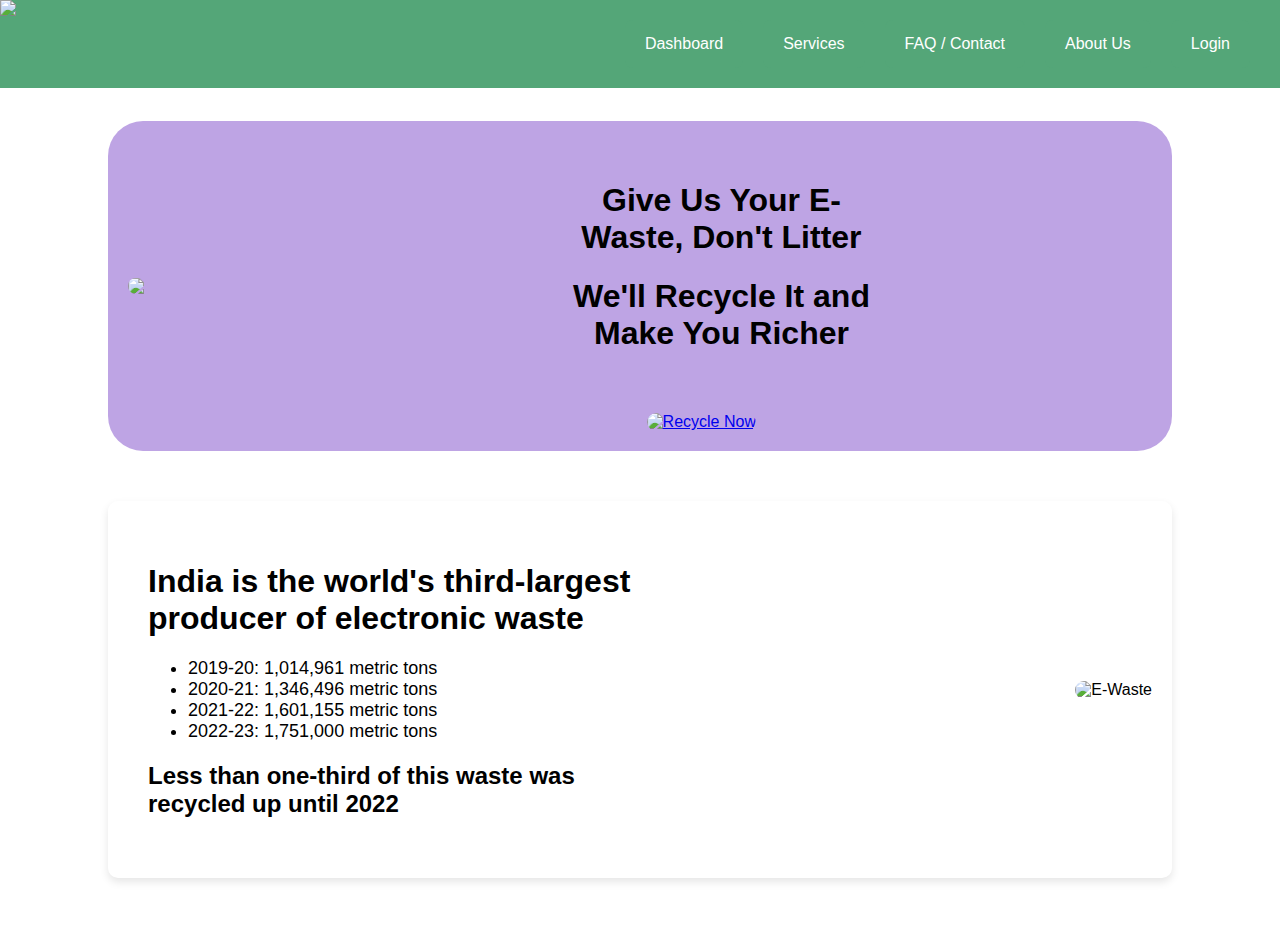
==== index.html @ eaea412e "Update and rename homepage.html to index.html" ====
<!DOCTYPE html>
<html>
    <head>
        <meta charset="UTF-8">
        <title>E-Waste Hub</title>
        <link rel="stylesheet" href="./basic_css.css">
        <link rel="stylesheet" href="./homepage.css">
    </head>
    <body>
        <div class="navbar" style="display: flex;">
            <div class="logo">
                <a href="./homepage.html"><img src="./assets/images/logo2.png" style="height: 70px; width: auto;"></a>
            </div>
            <div class="shortcuts">
                <a href="./dashboard.html">Dashboard</a>
            </div>
            <div class="shortcuts">
                <a href="./services.html">Services</a>
            </div>
            <div class="shortcuts">
                <a href="./FAQ.html">FAQ / Contact</a>
            </div>
            <div class="shortcuts">
                <a href="./aboutus.html">About Us</a>
            </div>
            <div class="shortcuts">
                <a href="./login.html">Login</a>
            </div>
        </div>
        <br>

        <div class="CTA">
            <img src="./assets/images/CTAP.png">
            <div style="display: flex; flex-direction: column;">
                <div class="CTAContent">
                    <h1>Give Us Your E-Waste, Don't Litter</h1>
                    <h1>We'll Recycle It and Make You Richer</h1>
                </div>
                <div class="CTAbutton">
                    <a href="./services.html">
                        <img src="./assets/images/ctab.png" alt="Recycle Now">
                    </a>
                </div>
            </div>
        </div>
        
        <div class="graphdiv">
            <div class="graphcontent">
                <h1>India is the world's third-largest producer of electronic waste</h1>
                <ul style="font-size: large;">
                    <li>2019-20: 1,014,961 metric tons</li>
                    <li>2020-21: 1,346,496 metric tons</li>
                    <li>2021-22: 1,601,155 metric tons</li>
                    <li>2022-23: 1,751,000 metric tons</li>
                </ul>
                <h2>Less than one-third of this waste was recycled up until 2022</h2>
            </div>
            <div class="graphgraph">
                <img src="./assets/images/graphgraph.png" alt="E-Waste">
            </div>
        </div>
        <br>

        

    </body>
</html>
---- basic_css.css ----
* {
  font-style: normal;
  font-family: Verdana, Geneva, Tahoma, sans-serif;
}

body {
    background-image: url("./assets/images/background.jpg");
    background-size: cover; 
    background-position: center; 
    background-attachment: fixed;
    margin: 0;
}

.navbar {
  display: flex; 
  justify-content: flex-end; 
  align-items: center;
  padding: 10px 20px;
  background-color: #54A678;
}

.shortcuts {
  background-color: #54A678;
  padding: 15px 20px;
  border-radius: 8px;
  margin: 10px;
  text-align: center;
  transition: 0.3s ease-in-out; 
}

.shortcuts:hover {
  background-color: #4B946B;
}

.shortcuts a {
  font-size: medium;
  font-weight: 500;
  text-decoration: none;
  color: white;
  display: inline-block; 
}

.shortcuts:hover a {
  color: black;
}

.logo {
  position: absolute;
  top: 0;
  left: 0;
}

.home-button {
    display: inline-block;  
    width: 45px;           
    height: 45px;           
    background: url('./assets/images/HomeButton.png') no-repeat center/cover;
    text-decoration: none; 
}
---- homepage.css ----
.CTA {
    background-color: #bea4e4;
    width: 80%;
    height: auto; 
    margin: 15px auto;
    border-radius: 35px;
    display: flex;
    flex-wrap: wrap; 
    align-items: center;
    justify-content: space-between;
    padding: 20px;
    overflow: hidden;
    max-width: 1200px; 
}

.CTA img {
    height: auto;
    max-width: 50%;
    border-radius: 35px 0 0 35px;
}

.CTAContent {
    flex-grow: 1;
    text-align: center;
    padding: 20px;
    max-width: 50%; 
}

.CTAbutton {
    margin-top: 20px;
    display: flex;
    justify-content: center;
    width: 100%;
    max-width: 300px; 
}

.CTAbutton a {
    display: inline-block;
    border-radius: 40px;
    overflow: hidden;
}

.CTAbutton img {
    width: 100%;
    max-width: 280px;
    height: auto;
    border-radius: 40px;
    display: block;
}

.CTAbutton:hover img {
    opacity: 0.7;
}


@media (max-width: 768px) {
    .CTA {
        flex-direction: column; 
        text-align: center;
    }

    .CTA img {
        max-width: 100%; 
        border-radius: 35px 35px 0 0;
    }

    .CTAContent {
        max-width: 100%;
    }

    .CTAbutton {
        max-width: 100%;
    }
}

.graphdiv{
    display: flex;
    align-items: center;
    justify-content: space-between;
    width: 80%;
    margin: 50px auto;
    background: #fff;
    padding: 20px;
    border-radius: 10px;
    box-shadow: 0 4px 8px rgba(0, 0, 0, 0.1);
}

.graphcontent {
    flex: 1;
    padding: 20px;
    text-align: left;
}

.graphgraph {
    flex: 1;
    display: flex;
    justify-content: flex-end;
}

.graphgraph img {
    max-width: 100%;
    height: auto;
    border-radius: 10px;
}

/* ✅ Make it responsive */
@media (max-width: 768px) {
    .graphdiv {
        flex-direction: column;
        text-align: center;
    }

    .graphgraph {
        justify-content: center;
        margin-top: 20px;
    }
}
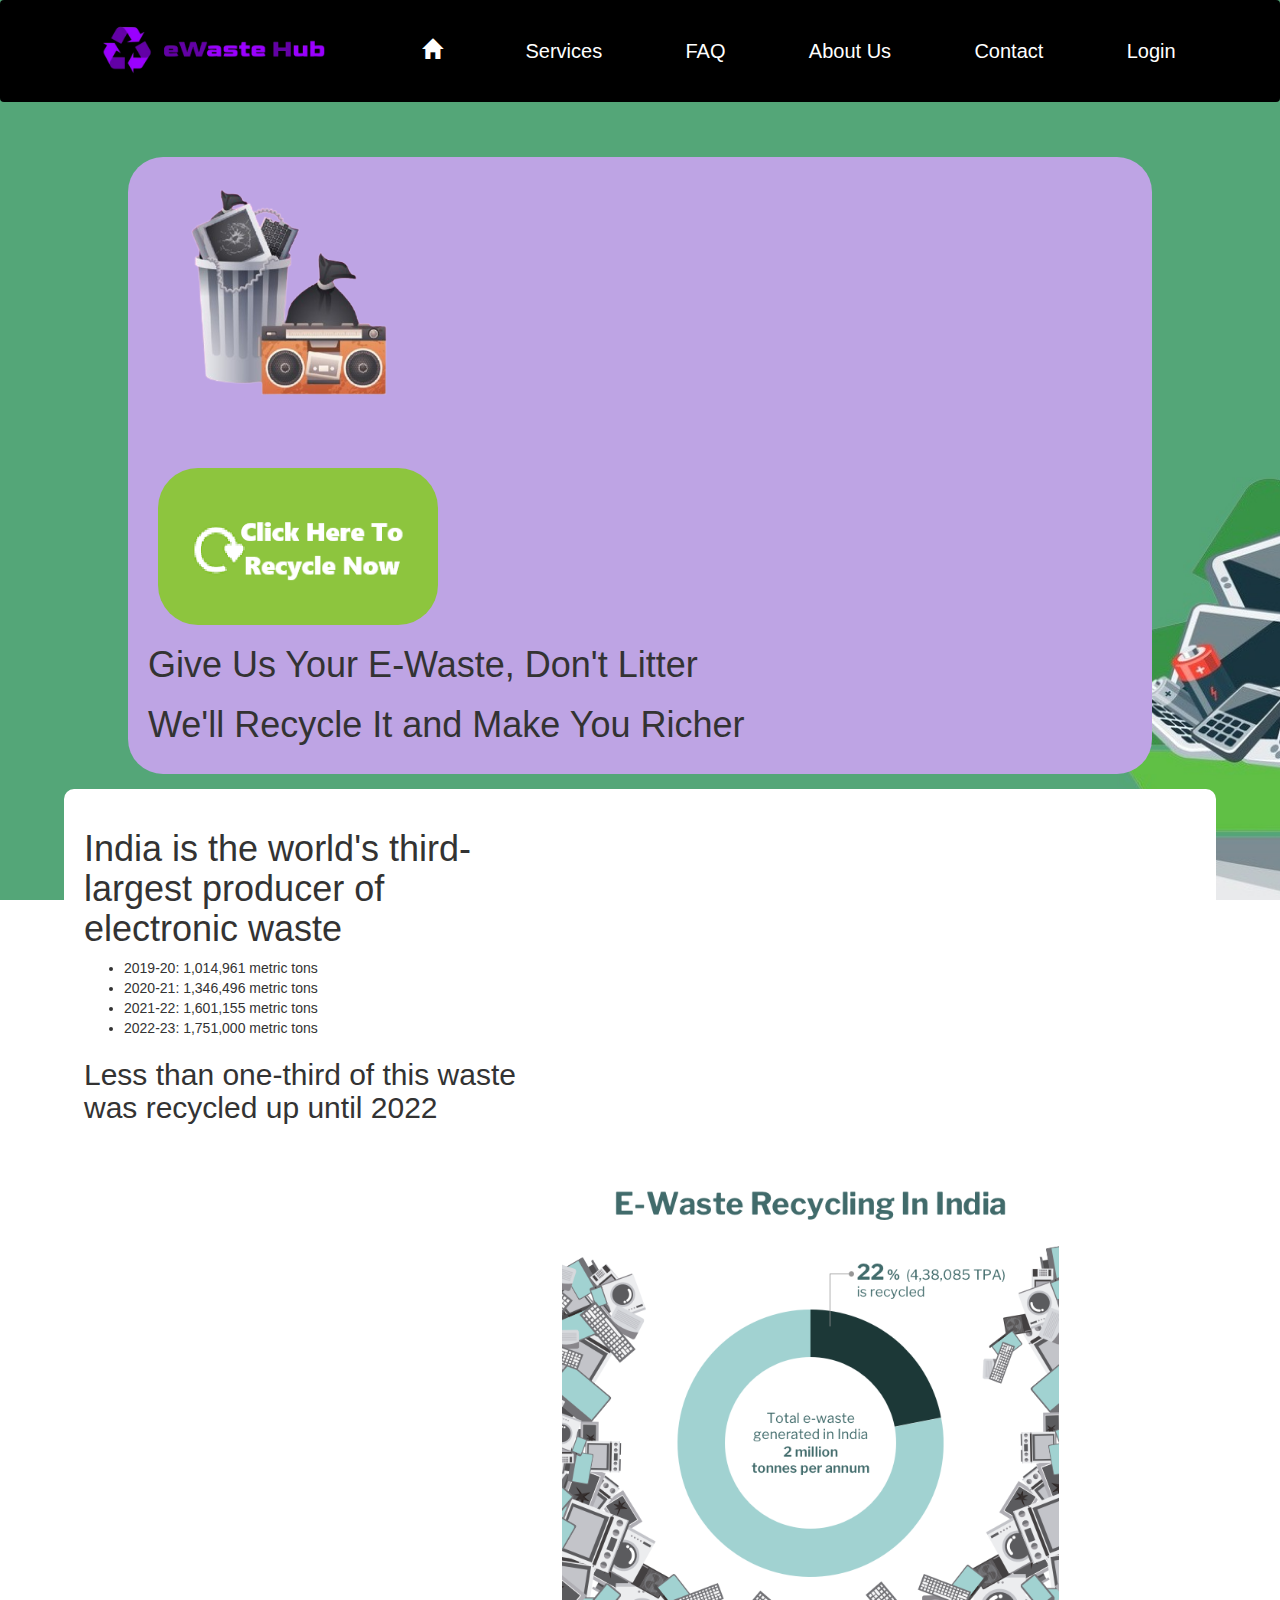
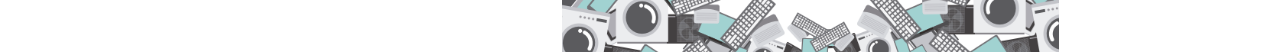
==== commit 97e6a773: "Add files via upload" ====
--- a/index.html
+++ b/index.html
@@ -2,66 +2,83 @@
 <html>
     <head>
         <meta charset="UTF-8">
-        <title>E-Waste Hub</title>
+        <title>About Us</title>
         <link rel="stylesheet" href="./basic_css.css">
         <link rel="stylesheet" href="./homepage.css">
+        <meta name="viewport" content="width=device-width, initial-scale=1">
+        <link rel="stylesheet" href="https://maxcdn.bootstrapcdn.com/bootstrap/3.3.6/css/bootstrap.min.css">
     </head>
     <body>
-        <div class="navbar" style="display: flex;">
+        <div class="navbar">
             <div class="logo">
-                <a href="./homepage.html"><img src="./assets/images/logo2.png" style="height: 70px; width: auto;"></a>
+                <a href="./index.html">
+                    <img src="./assets/images/logo2.png" alt="Logo">
+                </a>
             </div>
-            <div class="shortcuts">
-                <a href="./dashboard.html">Dashboard</a>
+            <div class="shortcuts" style="width: auto;"l>
+                <a href="./index.html" id="index">
+                    <i class="glyphicon glyphicon-home large-icon"></i>
+                </a>
             </div>
-            <div class="shortcuts">
-                <a href="./services.html">Services</a>
+            <div style="width: auto;">
+                <a href="./services.html" id="services">Services</a>
             </div>
-            <div class="shortcuts">
-                <a href="./FAQ.html">FAQ / Contact</a>
+            <div style="width: auto;">
+                <a href="./FAQ.html" id="FAQ">FAQ</a>
             </div>
-            <div class="shortcuts">
-                <a href="./aboutus.html">About Us</a>
+            <div style="width: auto;">
+                <a href="./aboutus.html" id="about">About Us</a>
             </div>
-            <div class="shortcuts">
-                <a href="./login.html">Login</a>
+            <div style="width: auto;">
+                <a href="./contact.html" id="contact">Contact</a>    
             </div>
+            <div style="width: auto;">
+                <a href="./index.php" id="login">Login</a>
+            </div>            
         </div>
         <br>
-
-        <div class="CTA">
-            <img src="./assets/images/CTAP.png">
-            <div style="display: flex; flex-direction: column;">
-                <div class="CTAContent">
+        <div class="CTA" >
+            <div >
+                <div >
+                    <div >
+                        <img src="./assets/images/CTAP.png" >
+                    </div>           
+                    <div >
+                        <a href="./services.html" class="CTAbutton">
+                            <img src="./assets/images/ctab.png" >
+                        </a>
+                        
+                    </div>           
+                </div>          
+                <div class="CTAcontent">
                     <h1>Give Us Your E-Waste, Don't Litter</h1>
                     <h1>We'll Recycle It and Make You Richer</h1>
+                </div>          
+            </div>                
+        </div>
+            
+        <div class="graphdiv">
+            <div >
+                <div class="graphcontent">
+                    <h1>India is the world's third-largest producer of electronic waste</h1>
+                    <ul >
+                        <li>2019-20: 1,014,961 metric tons</li>
+                        <li>2020-21: 1,346,496 metric tons</li>
+                        <li>2021-22: 1,601,155 metric tons</li>
+                        <li>2022-23: 1,751,000 metric tons</li>
+                    </ul>
+                    <h2>Less than one-third of this waste was recycled up until 2022</h2>
+                </div>         
+                <div class="graphgraph" >
+                    <img src="./assets/images/graphgraph.png" style="max-width: 100%; height: auto;">
                 </div>
-                <div class="CTAbutton">
-                    <a href="./services.html">
-                        <img src="./assets/images/ctab.png" alt="Recycle Now">
-                    </a>
-                </div>
+            
             </div>
-        </div>
+            
         
-        <div class="graphdiv">
-            <div class="graphcontent">
-                <h1>India is the world's third-largest producer of electronic waste</h1>
-                <ul style="font-size: large;">
-                    <li>2019-20: 1,014,961 metric tons</li>
-                    <li>2020-21: 1,346,496 metric tons</li>
-                    <li>2021-22: 1,601,155 metric tons</li>
-                    <li>2022-23: 1,751,000 metric tons</li>
-                </ul>
-                <h2>Less than one-third of this waste was recycled up until 2022</h2>
-            </div>
-            <div class="graphgraph">
-                <img src="./assets/images/graphgraph.png" alt="E-Waste">
-            </div>
-        </div>
-        <br>
+
 
         
 
     </body>
-</html>
+</html>--- a/basic_css.css
+++ b/basic_css.css
@@ -1,6 +1,6 @@
 * {
   font-style: normal;
-  font-family: Verdana, Geneva, Tahoma, sans-serif;
+  font-family: Calibri, sans-serif;
 }
 
 body {
@@ -8,52 +8,40 @@
     background-size: cover; 
     background-position: center; 
     background-attachment: fixed;
-    margin: 0;
 }
 
+
 .navbar {
-  display: flex; 
-  justify-content: flex-end; 
-  align-items: center;
-  padding: 10px 20px;
-  background-color: #54A678;
+  display: flex;
+  align-items: center; 
+  justify-content: space-between;
+  background-color: black;
+  padding: 15px 30px; 
+  width: 100%;
+}
+
+
+.logo img {
+  height: 70px;
+  width: auto;
 }
 
 .shortcuts {
-  background-color: #54A678;
-  padding: 15px 20px;
-  border-radius: 8px;
-  margin: 10px;
-  text-align: center;
-  transition: 0.3s ease-in-out; 
+  display: flex;
+  gap: 15px;
 }
 
-.shortcuts:hover {
-  background-color: #4B946B;
+#index, #services, #FAQ, #contact, #about, #login {
+  padding: 10px;
+  padding-top: 6xp;
+  border-radius: 5px;
+  gap: 5px;
+  font-size: 20px;
+  color: white;
+  text-decoration: none;
 }
 
-.shortcuts a {
-  font-size: medium;
-  font-weight: 500;
+#index:hover, #services:hover, #FAQ:hover, #about:hover, #contact:hover, #login:hover {
+  background-color:red;
   text-decoration: none;
-  color: white;
-  display: inline-block; 
 }
-
-.shortcuts:hover a {
-  color: black;
-}
-
-.logo {
-  position: absolute;
-  top: 0;
-  left: 0;
-}
-
-.home-button {
-    display: inline-block;  
-    width: 45px;           
-    height: 45px;           
-    background: url('./assets/images/HomeButton.png') no-repeat center/cover;
-    text-decoration: none; 
-}
--- a/homepage.css
+++ b/homepage.css
@@ -16,7 +16,7 @@
 .CTA img {
     height: auto;
     max-width: 50%;
-    border-radius: 35px 0 0 35px;
+    border-radius: 35px;
 }
 
 .CTAContent {
@@ -53,65 +53,33 @@
 }
 
 
-@media (max-width: 768px) {
-    .CTA {
-        flex-direction: column; 
-        text-align: center;
-    }
-
-    .CTA img {
-        max-width: 100%; 
-        border-radius: 35px 35px 0 0;
-    }
-
-    .CTAContent {
-        max-width: 100%;
-    }
-
-    .CTAbutton {
-        max-width: 100%;
-    }
+.graphdiv {
+    display: flex; 
+    justify-content: left; 
+    align-items: left; 
+    width: 100%;
+    max-width: 90%;
+    background-color: white;
+    margin: auto;
+    border-radius: 10px;
 }
 
-.graphdiv{
-    display: flex;
-    align-items: center;
-    justify-content: space-between;
-    width: 80%;
-    margin: 50px auto;
-    background: #fff;
-    padding: 20px;
-    border-radius: 10px;
-    box-shadow: 0 4px 8px rgba(0, 0, 0, 0.1);
-}
 
 .graphcontent {
     flex: 1;
-    padding: 20px;
-    text-align: left;
+    padding: 20px; 
+    width: 50%;
 }
 
+
 .graphgraph {
-    flex: 1;
+    flex: 1; 
     display: flex;
-    justify-content: flex-end;
+    justify-content: right; 
+    float: right;
+    width: 50%;
 }
 
-.graphgraph img {
-    max-width: 100%;
-    height: auto;
-    border-radius: 10px;
-}
 
-/* ✅ Make it responsive */
-@media (max-width: 768px) {
-    .graphdiv {
-        flex-direction: column;
-        text-align: center;
-    }
 
-    .graphgraph {
-        justify-content: center;
-        margin-top: 20px;
-    }
-}
+
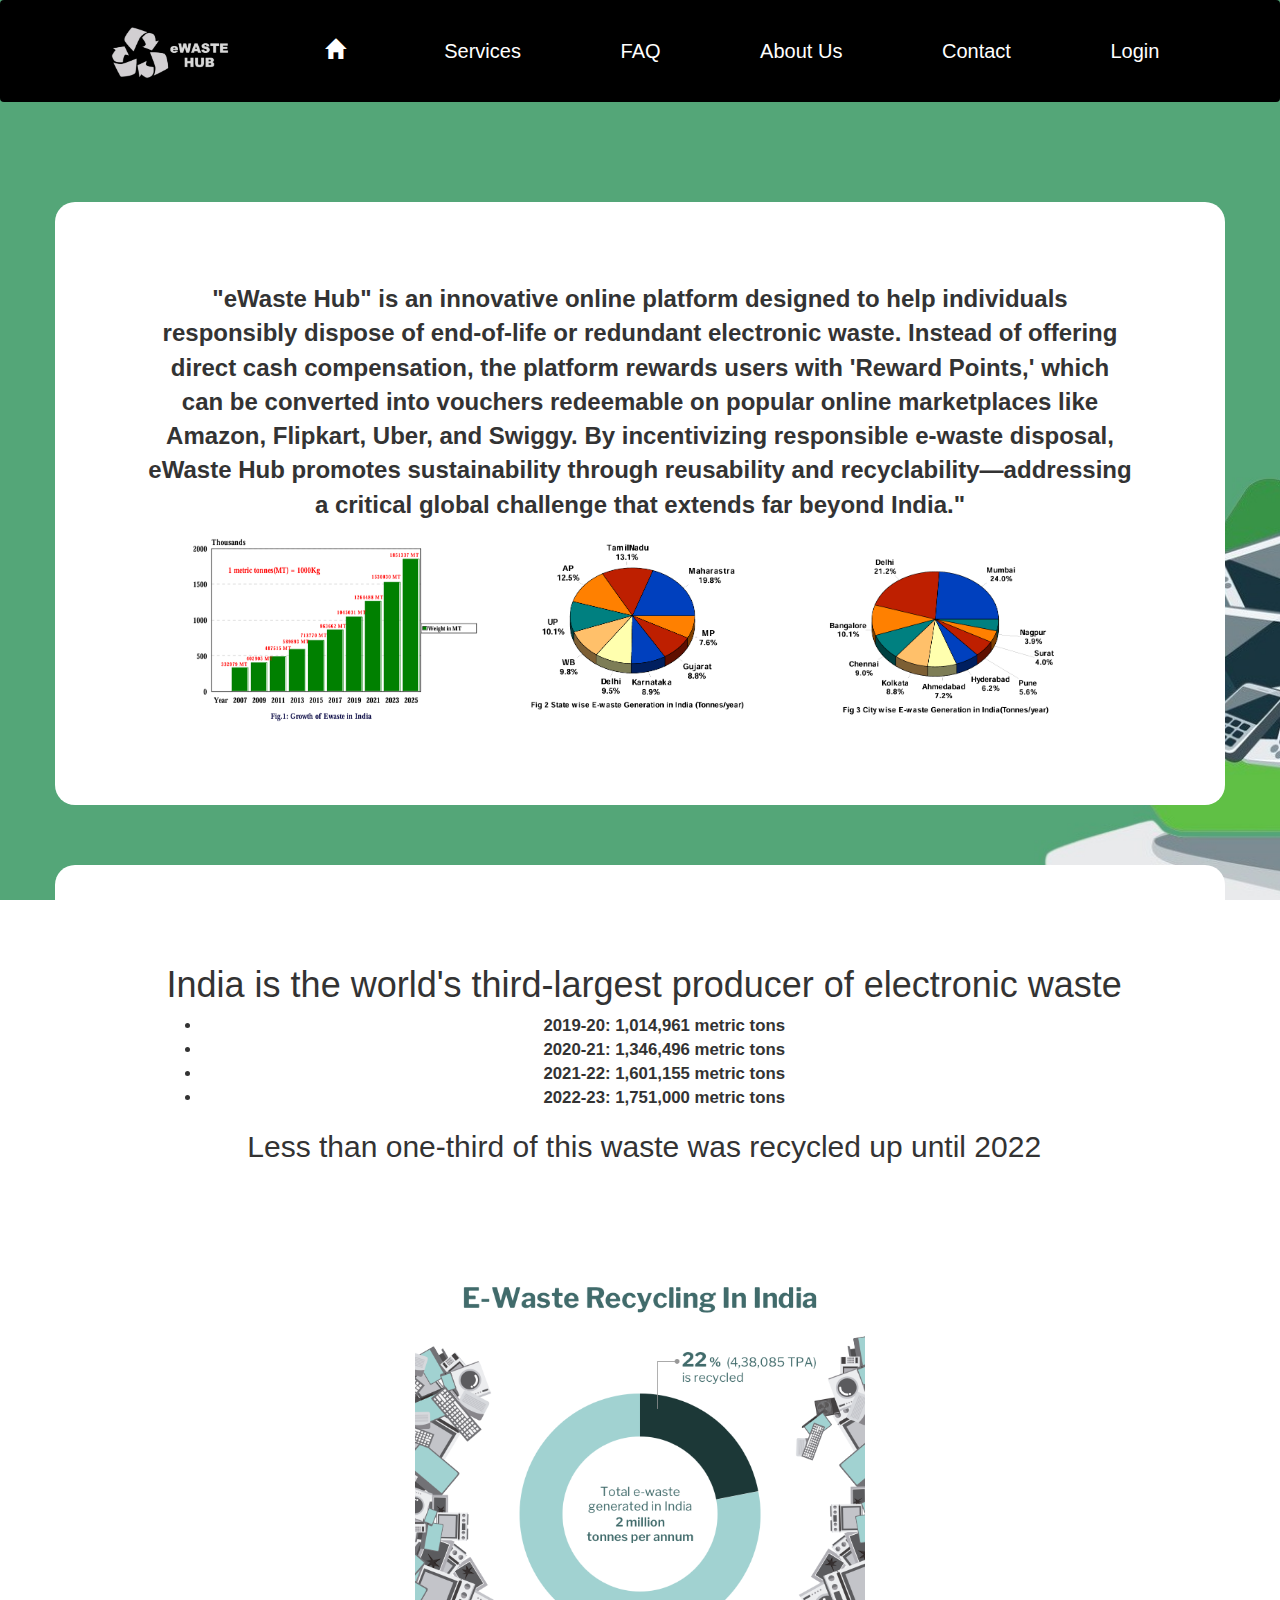
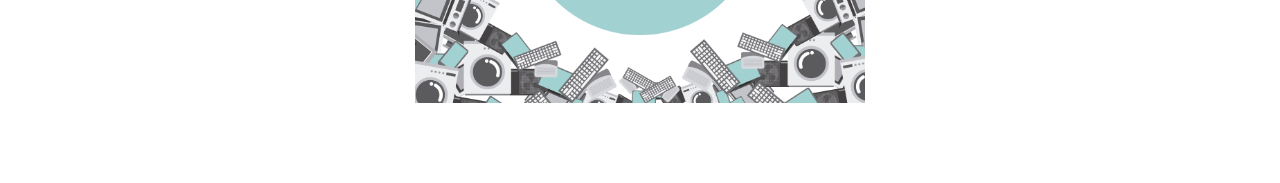
==== commit e8bec70e: "Add files via upload" ====
--- a/index.html
+++ b/index.html
@@ -2,11 +2,12 @@
 <html>
     <head>
         <meta charset="UTF-8">
-        <title>About Us</title>
+        <title>eWaster Hub</title>
         <link rel="stylesheet" href="./basic_css.css">
         <link rel="stylesheet" href="./homepage.css">
         <meta name="viewport" content="width=device-width, initial-scale=1">
         <link rel="stylesheet" href="https://maxcdn.bootstrapcdn.com/bootstrap/3.3.6/css/bootstrap.min.css">
+        <link rel="shortcut icon" href="logo2.ico" type="image/x-icon"/>
     </head>
     <body>
         <div class="navbar">
@@ -37,31 +38,26 @@
             </div>            
         </div>
         <br>
-        <div class="CTA" >
+
+        <div class="container">
+            <div class="text-container">
+                <p>"eWaste Hub" is an innovative online platform designed to help individuals responsibly dispose of end-of-life or redundant electronic waste. Instead of offering direct cash compensation, the platform rewards users with 'Reward Points,' which can be converted into vouchers redeemable on popular online marketplaces like Amazon, Flipkart, Uber, and Swiggy. By incentivizing responsible e-waste disposal, eWaste Hub promotes sustainability through reusability and recyclability—addressing a critical global challenge that extends far beyond India."</p>
+                
+                <div class="image-container">
+                    <img src="./assets/images/home4.png" alt="Image 1">
+                    <img src="./assets/images/home5.png" alt="Image 2">
+                    <img src="./assets/images/home6.png" alt="Image 3">
+                </div>
+            </div>
+        </div>
+        
+        
+            
+        <div class="container">
             <div >
-                <div >
-                    <div >
-                        <img src="./assets/images/CTAP.png" >
-                    </div>           
-                    <div >
-                        <a href="./services.html" class="CTAbutton">
-                            <img src="./assets/images/ctab.png" >
-                        </a>
-                        
-                    </div>           
-                </div>          
-                <div class="CTAcontent">
-                    <h1>Give Us Your E-Waste, Don't Litter</h1>
-                    <h1>We'll Recycle It and Make You Richer</h1>
-                </div>          
-            </div>                
-        </div>
-            
-        <div class="graphdiv">
-            <div >
-                <div class="graphcontent">
+                <div class="text-container">
                     <h1>India is the world's third-largest producer of electronic waste</h1>
-                    <ul >
+                    <ul style="font-size: larger; font-weight: 900;">
                         <li>2019-20: 1,014,961 metric tons</li>
                         <li>2020-21: 1,346,496 metric tons</li>
                         <li>2021-22: 1,601,155 metric tons</li>
@@ -69,8 +65,8 @@
                     </ul>
                     <h2>Less than one-third of this waste was recycled up until 2022</h2>
                 </div>         
-                <div class="graphgraph" >
-                    <img src="./assets/images/graphgraph.png" style="max-width: 100%; height: auto;">
+                <div class="image-container" >
+                    <img src="./assets/images/graphgraph.png" style="width: 450px; padding-bottom: 20px;">
                 </div>
             
             </div>
--- a/homepage.css
+++ b/homepage.css
@@ -1,85 +1,41 @@
-.CTA {
-    background-color: #bea4e4;
-    width: 80%;
-    height: auto; 
-    margin: 15px auto;
-    border-radius: 35px;
+.container {
+    background: white;
+    margin: 60px auto; 
+    border-radius: 20px;
+    text-align: center;
+    width: 100%; 
     display: flex;
-    flex-wrap: wrap; 
+    flex-direction: column;
     align-items: center;
-    justify-content: space-between;
-    padding: 20px;
-    overflow: hidden;
-    max-width: 1200px; 
-}
-
-.CTA img {
-    height: auto;
-    max-width: 50%;
-    border-radius: 35px;
-}
-
-.CTAContent {
-    flex-grow: 1;
-    text-align: center;
-    padding: 20px;
-    max-width: 50%; 
-}
-
-.CTAbutton {
-    margin-top: 20px;
-    display: flex;
-    justify-content: center;
-    width: 100%;
-    max-width: 300px; 
-}
-
-.CTAbutton a {
-    display: inline-block;
-    border-radius: 40px;
-    overflow: hidden;
-}
-
-.CTAbutton img {
-    width: 100%;
-    max-width: 280px;
-    height: auto;
-    border-radius: 40px;
-    display: block;
-}
-
-.CTAbutton:hover img {
-    opacity: 0.7;
+    align-content: center;
 }
 
 
-.graphdiv {
-    display: flex; 
-    justify-content: left; 
-    align-items: left; 
-    width: 100%;
-    max-width: 90%;
-    background-color: white;
-    margin: auto;
+.text-container {
+    width: 90%; 
+    text-align: center;
+    padding: 20px;
+    background: white;
     border-radius: 10px;
+    margin: 60px;
+
+}
+
+.text-container p {
+    width: 100%; 
+    font-size: x-large;
+    font-weight: 600; 
+}
+
+.image-container {
+    display: flex;
+    justify-content: center; 
+    gap: 10px; 
+}
+
+.image-container img {
+    width: 30%; 
+    height: auto;
 }
 
 
-.graphcontent {
-    flex: 1;
-    padding: 20px; 
-    width: 50%;
-}
-
-
-.graphgraph {
-    flex: 1; 
-    display: flex;
-    justify-content: right; 
-    float: right;
-    width: 50%;
-}
-
-
-
-
